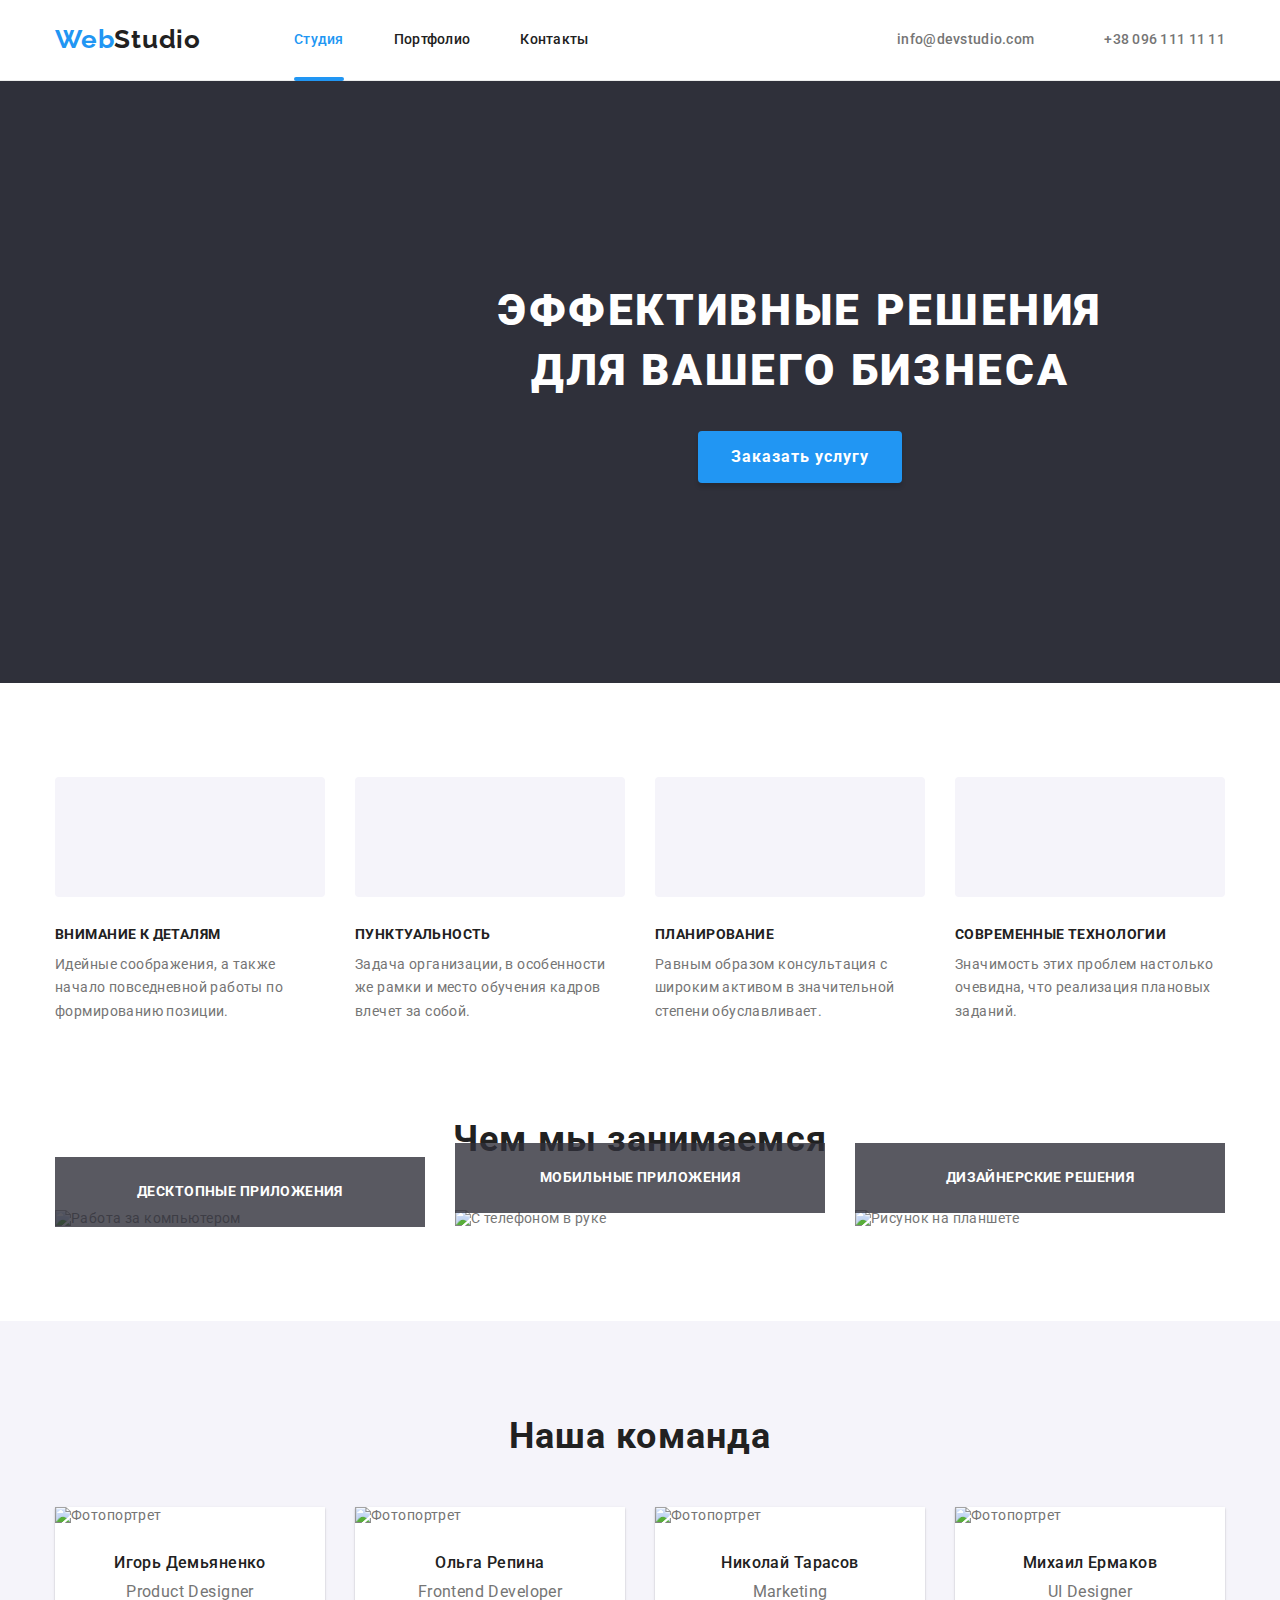
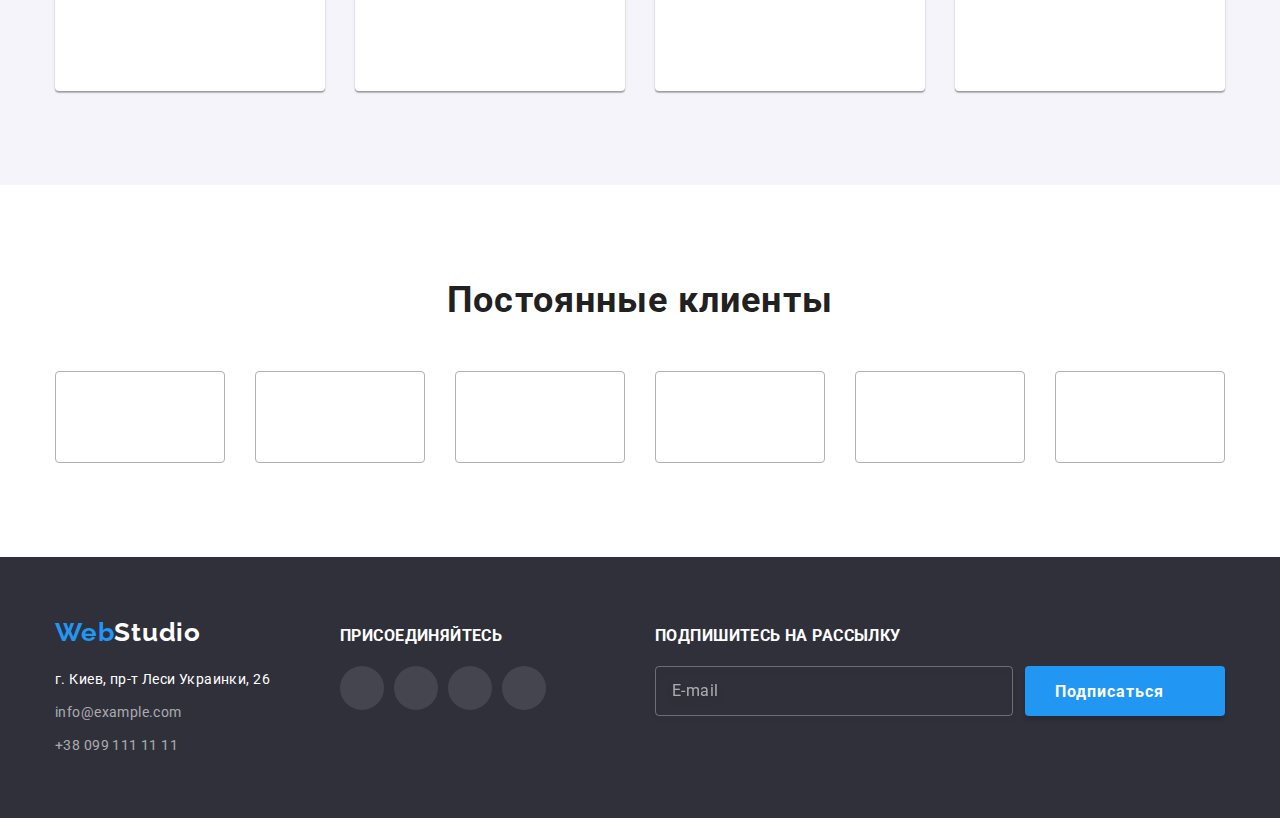
==== index.html @ ae731893 "BEM" ====
<!DOCTYPE html>
<html lang="ru">
<head>
    <meta charset="UTF-8">
    <meta http-equiv="X-UA-Compatible" content="IE=edge">
    <meta name="viewport" content="width=device-width, initial-scale=1.0">
    <title>WebStudio</title>
    <link rel="preconnect" href="https://fonts.googleapis.com">
    <link rel="preconnect" href="https://fonts.gstatic.com" crossorigin>
    <link href="https://fonts.googleapis.com/css2?family=Raleway:wght@700&family=Roboto:wght@400;500;700;900&display=swap"
        rel="stylesheet">
    <link rel="stylesheet" href="https://cdnjs.cloudflare.com/ajax/libs/modern-normalize/1.1.0/modern-normalize.min.css">
    <link rel="stylesheet" href="https://cdnjs.cloudflare.com/ajax/libs/animate.css/4.1.1/animate.min.css"/>
    <link rel="stylesheet" href="./css/main.min.css">
</head>

<!--Страница Студия-->
    <body>
        <!--Шапка страницы-->

        <header class="header-nav">
            <div class="container header-container">
                <nav class="container-nav"> 
                    <a href="" class="logo logo-item">Web<span class="studio">Studio</span></a>
                    <ul class="site-nav list">
                        <li class="header-item"><a href="./index.html" class="link header-link current">Студия</a></li>
                        <li class="header-item"><a href="./portfolio.html" class="link header-link">Портфолио</a></li>
                        <li class="header-item"><a href="" class="link header-link">Контакты</a></li>
                    </ul>
                </nav>
                <div class="contacts-container">
                    <ul class="auth-nav list">
                        <li class="header-item">
                            <a href="mailto:info@devstudio.com" class="contacts contact-mail link">
                                <svg class="mail-icon">
                                    <use href="./images/sprite.svg#icon-mail"></use>
                                </svg>info@devstudio.com</a></li>
                        <li class="header-item">
                            <a href="tel:+380961111111" class="contacts contact-tel link">
                                <svg class="tel-icon">
                                    <use href="./images/sprite.svg#icon-tel"></use>
                                </svg>+38 096 111 11 11</a></li>
                    </ul>
                </div>
            </div>
        </header>
        <main>   
            <!--Эффективные решения-->
            <section class="section hero-section">
                <div class="container">
                    <h1 class="section-title title">Эффективные решения<br>для вашего бизнеса</h1>
                    <button type="button" class="button" data-modal-open>Заказать услугу</button>
                </div>
            </section>
            <!--План решения-->
            <section class="section">
                <div class="container">
                    <h2 class="visually-hidden">План решения</h2>
                    <ul class="section-plan list">
                        <li class="section-plan_item">
                            <div class="section-plan_icon">
                                <svg class="section-plan_svg">
                                    <use href="./images/sprite.svg#icon-antenna"></use>
                                </svg>
                            </div>
                            <h3 class="section-plan_title title">Внимание к деталям</h3>
                            <p class="section-plan_text text">Идейные соображения, а также начало повседневной работы по формированию позиции.</p>
                        </li>
                        <li class="section-plan_item">
                            <div class="section-plan_icon">
                                <svg class="section-plan_svg">
                                    <use href="./images/sprite.svg#icon-clock"></use>
                                </svg>
                            </div>
                            <h3 class="section-plan_title title">Пунктуальность</h3>
                            <p class="section-plan_text text">Задача организации, в особенности же рамки и место обучения кадров влечет за собой.</p>
                        </li>
                        <li class="section-plan_item">
                            <div class="section-plan_icon">
                                <svg class="section-plan_svg">
                                    <use href="./images/sprite.svg#icon-diagram"></use>
                                </svg>
                            </div>
                            <h3 class="section-plan_title title">Планирование</h3>
                            <p class="section-plan_text text">Равным образом консультация с широким активом в значительной степени обуславливает.</p>
                        </li>
                        <li class="section-plan_item">
                            <div class="section-plan_icon">
                                <svg class="section-plan_svg">
                                    <use href="./images/sprite.svg#icon-astronaut"></use>
                                </svg>
                            </div>
                            <h3 class="section-plan_title title">Современные технологии</h3>
                            <p class="section-plan_text text">Значимость этих проблем настолько очевидна, что реализация плановых заданий.</p>
                        </li>
                    </ul>
                </div>
            </section>
            <!--Чем мы занимаемся-->
            <section class="section section-work">
                <div class="container">
                    <h2 class="section-work_title title">Чем мы занимаемся</h2>
                    <ul class="section-work-img list">
                        <li class="section-work_item-img">
                            <img src="./images/img.png" width="370" alt="Работа за компьютером">
                            <h3 class="section-work_item-img-title title">Десктопные приложения</h3>
                        </li>
                        <li class="section-work_item-img">
                            <img src="./images/img-1.png" width="370" alt="С телефоном в руке">
                            <h3 class="section-work_item-img-title">Мобильные приложения</h3>
                        </li>
                        <li class="section-work_item-img">
                            <img src="./images/img-2.png" width="370" alt="Рисунок на планшете">
                            <h3 class="section-work_item-img-title">Дизайнерские решения</h3>
                        </li>
                    </ul>
                </div>
            </section>
            <!--Наша команда-->
            <section class="section section-team">
                <div class="container">
                    <h2 class="section-team_title title">Наша команда</h2>
                    <ul class="section-team-list list">
                        <li class="section-team_item-img-team">
                            <img class="team-photo" src="./images/photo.jpg" width="270" alt="Фотопортрет">
                            <h3 class="section-team_name">Игорь Демьяненко</h3>
                            <p class="section-team_profesion text">Product Designer</p>
                            <ul class="section-team-social social-list list">
                                <li class="social-list_item">
                                    <a href="" class="social-list_link link">
                                        <svg class="social-list_icon">
                                            <use href="./images/sprite.svg#icon-instagram"></use>
                                        </svg>
                                    </a>
                                </li>
                                <li class="social-list_item">
                                    <a href="" class="social-list_link link">
                                        <svg class="social-list_icon">
                                            <use href="./images/sprite.svg#icon-twitter"></use>
                                        </svg>
                                    </a>
                                </li>
                                <li class="social-list_item">
                                    <a href="" class="social-list_link link">
                                        <svg class="social-list_icon">
                                            <use href="./images/sprite.svg#icon-facebook"></use>
                                        </svg>
                                    </a>
                                </li>
                                <li class="social-list_item">
                                    <a href="" class="social-list_link link">
                                        <svg class="social-list_icon">
                                            <use href="./images/sprite.svg#icon-linkedin"></use>
                                        </svg>
                                    </a>
                                </li>
                            </ul> 
                        </li>
                        <li class="section-team_item-img-team">
                            <img class="team-photo" src="./images/photo-1.jpg" width="270" alt="Фотопортрет">
                            <h3 class="section-team_name">Ольга Репина</h3>
                            <p class="section-team_profesion text">Frontend Developer</p>
                            <ul class="section-team-social social-list list">
                                <li class="social-list_item">
                                    <a href="" class="social-list_link link">
                                        <svg class="social-list_icon">
                                            <use href="./images/sprite.svg#icon-instagram"></use>
                                        </svg>
                                    </a>
                                </li>
                                <li class="social-list_item">
                                    <a href="" class="social-list_link link">
                                        <svg class="social-list_icon">
                                            <use href="./images/sprite.svg#icon-twitter"></use>
                                        </svg>
                                    </a>
                                </li>
                                <li class="social-list_item">
                                    <a href="" class="social-list_link link">
                                        <svg class="social-list_icon">
                                            <use href="./images/sprite.svg#icon-facebook"></use>
                                        </svg>
                                    </a>
                                </li>
                                <li class="social-list_item">
                                    <a href="" class="social-list_link link">
                                        <svg class="social-list_icon">
                                            <use href="./images/sprite.svg#icon-linkedin"></use>
                                        </svg>
                                    </a>
                                </li>
                            </ul>
                        </li>
                        <li class="section-team_item-img-team">
                            <img class="team-photo" src="./images/photo-2.jpg" width="270" alt="Фотопортрет">
                            <h3 class="section-team_name">Николай Тарасов</h3>
                            <p class="section-team_profesion text">Marketing</p>
                            <ul class="section-team-social social-list list">
                                <li class="social-list_item">
                                    <a href="" class="social-list_link link">
                                        <svg class="social-list_icon">
                                            <use href="./images/sprite.svg#icon-instagram"></use>
                                        </svg>
                                    </a>
                                </li>
                                <li class="social-list_item">
                                    <a href="" class="social-list_link link">
                                        <svg class="social-list_icon">
                                            <use href="./images/sprite.svg#icon-twitter"></use>
                                        </svg>
                                    </a>
                                </li>
                                <li class="social-list_item">
                                    <a href="" class="social-list_link link">
                                        <svg class="social-list_icon">
                                            <use href="./images/sprite.svg#icon-facebook"></use>
                                        </svg>
                                    </a>
                                </li>
                                <li class="social-list_item">
                                    <a href="" class="social-list_link link">
                                        <svg class="social-list_icon">
                                            <use href="./images/sprite.svg#icon-linkedin"></use>
                                        </svg>
                                    </a>
                                </li>
                            </ul>
                        </li>
                        <li class="section-team_item-img-team">
                            <img class="team-photo" src="./images/photo-3.jpg" width="270" alt="Фотопортрет">
                            <h3 class="section-team_name">Михаил Ермаков</h3>
                            <p class="section-team_profesion text">UI Designer</p>
                            <ul class="section-team-social social-list list">
                                <li class="social-list_item">
                                    <a href="" class="social-list_link link">
                                        <svg class="social-list_icon">
                                            <use href="./images/sprite.svg#icon-instagram"></use>
                                        </svg>
                                    </a>
                                </li>
                                <li class="social-list_item">
                                    <a href="" class="social-list_link link">
                                        <svg class="social-list_icon">
                                            <use href="./images/sprite.svg#icon-twitter"></use>
                                        </svg>
                                    </a>
                                </li>
                                <li class="social-list_item">
                                    <a href="" class="social-list_link link">
                                        <svg class="social-list_icon">
                                            <use href="./images/sprite.svg#icon-facebook"></use>
                                        </svg>
                                    </a>
                                </li>
                                <li class="social-list_item">
                                    <a href="" class="social-list_link link">
                                        <svg class="social-list_icon">
                                            <use href="./images/sprite.svg#icon-linkedin"></use>
                                        </svg>
                                    </a>
                                </li>
                            </ul>
                        </li> 
                    </ul>
                </div>
            </section>
            <!--Постоянные клиенты-->
            <section class="section">
                <div class="container">
                    <h2 class="section-clients_title title">Постоянные клиенты</h2>
                    <ul class="section-clients-list list">
                        <li class="section-clients_item">
                                <a href="" class="section-clients_link">
                                    <svg class="section-clients_logo">
                                    <use href="./images/sprite.svg#icon-logo-1"></use>
                                </svg>
                                </a>
                        </li>
                        <li class="section-clients_item">
                                <a href="" class="section-clients_link">
                                <svg class="section-clients_logo">
                                    <use href="./images/sprite.svg#icon-logo-2"></use>
                                </svg>
                                </a>
                        </li>
                        <li class="section-clients_item">
                                <a href="" class="section-clients_link">
                                    <svg class="section-clients_logo">
                                    <use href="./images/sprite.svg#icon-logo-3"></use>
                                </svg>
                                </a>
                        </li>
                        <li class="section-clients_item">
                                <a href="" class="section-clients_link">
                                    <svg class="section-clients_logo">
                                    <use href="./images/sprite.svg#icon-logo-4"></use>
                                </svg>
                                </a>
                        </li>
                        <li class="section-clients_item">
                                <a href="" class="section-clients_link">
                                    <svg class="section-clients_logo">
                                    <use href="./images/sprite.svg#icon-logo-5"></use>
                                </svg>
                                </a>
                        </li>
                        <li class="section-clients_item">
                                <a href="" class="section-clients_link">
                                    <svg class="section-clients_logo">
                                    <use href="./images/sprite.svg#icon-logo-6"></use>
                                </svg>
                                </a>
                        </li>
                    </ul>
                </div>
            </section>
        </main>
        <!--Подвал страницы-->
        <footer class="footer">
            <div class="container footer-container">
                <div class="footer-nav">
                <a href="" class="logo logo-footer">Web<span class="footer-studio">Studio</span></a>
                <address>
                    <ul class="footer-list list">
                        <li class="footer-item"><a href="http://goo.gl/maps/CdvJLRiEL6Q8Smko8" target="_blank" rel="noreferrer noopener" class="footer-address link">г. Киев, пр-т Леси Украинки, 26</a></li>
                        <li class="footer-item"><a href="mailto:" class="footer-contacts link">info@example.com</a></li>
                        <li class="footer-item"><a href="tel:" class="footer-contacts link">+38 099 111 11 11</a></li>
                    </ul>
                </address>
                </div>
                <div class="footer-social-icon">
                    <h3 class="footer-title title">присоединяйтесь</h3>
                    <ul class="footer-list-icon list">
                        <li class="social-list_item">
                            <a href="" class="social-list_link footer-link link">
                                <svg class="social-list_icon footer-icon">
                                    <use href="./images/sprite.svg#icon-instagram"></use>
                                </svg>
                            </a>
                        </li>
                        <li class="social-list_item">
                            <a href="" class="social-list_link footer-link link">
                                <svg class="social-list_icon footer-icon">
                                    <use href="./images/sprite.svg#icon-twitter"></use>
                                </svg>
                            </a>
                        </li>
                        <li class="social-list_item">
                            <a href="" class="social-list_link footer-link link">
                                <svg class="social-list_icon footer-icon">
                                    <use href="./images/sprite.svg#icon-facebook"></use>
                                </svg>
                            </a>
                        </li>
                        <li class="social-list_item">
                            <a href="" class="social-list_link footer-link link">
                                <svg class="social-list_icon footer-icon">
                                    <use href="./images/sprite.svg#icon-linkedin"></use>
                                </svg>
                            </a>
                        </li>
                    </ul>
                </div>
                <div class="footer-subscribr">
                    <h3 class="footer-title title">Подпишитесь на рассылку</h3>
                    <form action="#" class="onlain-subscribr">
                        <input type="email" name="user-email" placeholder="E-mail" class="mail-input footer-input">
                            <button type="button" class="footer-button button">Подписаться<svg class="footer-mail-icon">
                                <use href="./images/icons.svg#icon-icon-send"></use>
                            </svg></button>
                    </form>
                </div>
            </div>
        </footer>

        <!--Модальное окно-->

        <div class="backdrop is-hidden" data-modal>
            <div class="modal">
                <button type="button" class="close-button" data-modal-close>
                    <svg class="close-icon">
                        <use href="./images/sprite-2.svg#icon-close-black"></use>
                    </svg>
                </button>
                <p class="modal-title">Оставьте свои данные, мы вам перезвоним</p>
                <form action="#" class="modal-form">
                    <div class="modal-block">
                        <label for="user-name" class="label-input">Имя</label>
                        <span class="input-wrapper">
                            <input type="text" name="user-name" id="user-name" class="modal-input">
                            <svg class="input-icon" width="18" height="18">
                                <use href="./images/icons.svg#icon-vector-1"></use>
                            </svg>
                        </span>
                    </div>
                    <div class="modal-block">
                        <label for="user-tel" class="label-input">Телефон</label>
                        <span class="input-wrapper">
                            <input type="tel" name="user-tel" id="user-tel" class="modal-input">
                            <svg class="input-icon" width="18" height="18">
                                <use href="./images/icons.svg#icon-vector-2"></use>
                            </svg>
                        </span>
                    </div>
                    <div class="modal-block">
                        <label for="user-email" class="label-input">Почта</label>
                        <span class="input-wrapper">
                            <input type="email" name="user-email" id="user-email" class="modal-input">
                            <svg class="input-icon" width="18" height="18">
                                <use href="./images/icons.svg#icon-vector-3"></use>
                            </svg>
                        </span>
                    </div>
                    <div class="modal-lock">
                        <label for="user-text" class="label-input">Комментарий</label>
                        <textarea name="user-text" id="user-text" class="modal-text modal-input" placeholder="Введите текст"></textarea>
                    </div>
                    <input type="checkbox" id="modal-checkbox" class="modal-checkbox visually-hidden"/>
                    <label for="modal-checkbox" class="check-text">
                        <span>
                            <svg class="check-icon" width="11" height="8">
                                <use href="./images/icons.svg#icon-vector-4"></use>
                            </svg>
                        </span>Соглашаюсь с рассылкой и принимаю&#160;<a href="" class="check-link">Условия договора</a> </label>
                    <button type="submit" class="modal-button button">Отправить</button>
                </form>
            </div>
        </div>
        <script src="./js/modal.js"></script>
    </body>
</html>
---- css/main.min.css ----
:root{--primary-text-color: #757575;--secondary-text-color: #ffffff;--title-text-color: #212121;--accent-color: #2196f3;--accent-footer-color: rgba(255, 255, 255, 0.6);--primary-bgc-color: #e5e5e5;--secondary-bgc-color: #f5f4fa;--accent-bgc-color: #2f303a;--primary-icon-color: #afb1b8}.social-list_link,.backdrop,.close-button,.header-container,.container-nav,.site-nav{display:flex;align-items:center}.social-list,.section-main-buttons{display:flex;justify-content:center}img{display:block}body{background-color:var(--secondary-text-color);color:var(--primary-text-color);font-family:Roboto, sans-serif;font-size:14px;letter-spacing:0.03em}.section{padding-top:94px;padding-bottom:94px}.list{padding:0;margin:0;list-style:none}.link{text-decoration:none}.title{padding:0;margin:0}.text{padding:0;margin:0}.visually-hidden{position:absolute;width:1px;height:1px;margin:-1px;padding:0;overflow:hidden;border:0;clip:rect(0 0 0 0)}.container{width:1200px;padding-left:15px;padding-right:15px;margin:0 auto}.logo{font-family:Raleway, sans-serif;color:var(--accent-color);font-weight:700;font-size:26px;line-height:1.19;letter-spacing:.03em;text-decoration:none}.logo-item{margin-right:93px;padding-top:24px;padding-bottom:25px}.button{display:flex;border-radius:4px;border:1px solid transparent;padding:10px 32px;margin-left:auto;margin-right:auto;font-family:inherit;text-align:center;color:var(--secondary-text-color);background-color:var(--accent-color);font-weight:700;font-size:16px;line-height:1.87;letter-spacing:.06em;box-shadow:0px 4px 4px rgba(0,0,0,0.15);cursor:pointer;transition:background-color 250ms cubic-bezier(0.4, 0, 0.2, 1)}.button:hover,.button:focus{background-color:#188ce8}.social-list_item{width:44px;height:44px}.social-list_item+.social-list_item{margin-left:10px}.social-list_link{width:100%;height:100%;border-radius:50%;justify-content:center;transition:background-color 250ms cubic-bezier(0.4, 0, 0.2, 1)}.social-list_link:hover,.social-list_link:focus{background-color:var(--accent-color)}.social-list_icon{width:20px;height:20px;fill:var(--primary-icon-color);transition:fill 250ms cubic-bezier(0.4, 0, 0.2, 1)}.social-list_link:hover .social-list_icon,.social-list_link:focus .social-list_icon{fill:var(--secondary-text-color)}.mail-input{width:358px;height:50px;padding-left:16px;background-color:inherit;border:1px solid rgba(255,255,255,0.3);filter:drop-shadow(0px 4px 4px rgba(0,0,0,0.15));border-radius:4px;outline:none;color:var(--secondary-text-color)}.mail-input::placeholder{font-weight:400;font-size:16px;line-height:1.25;letter-spacing:.03em;color:rgba(255,255,255,0.6)}.footer-input:hover,.footer-input:focus{border-color:var(--accent-color)}.footer-mail-icon{width:24px;height:24px;margin-left:10px}.footer-button{width:200px;height:50px;margin-left:12px;padding:10px;padding-left:29px;cursor:pointer;transition:background-color 250ms cubic-bezier(0.4, 0, 0.2, 1)}.footer-button:hover,.footer-button:focus{background-color:#188ce8}.backdrop{position:fixed;width:100vw;height:100vh;background-color:rgba(0,0,0,0.2);top:0;justify-content:center;transition:opacity 250ms ease-in-out, visibility 250ms ease-in-out}.backdrop.is-hidden{opacity:0;visibility:hidden;pointer-events:none}.backdrop.is-hidden .modal{transform:scale(2);opacity:0}.modal{width:528px;min-height:581px;background-color:var(--secondary-text-color);border-radius:4px;box-shadow:0px 1px 3px rgba(0,0,0,0.12),0px 1px 1px rgba(0,0,0,0.14),0px 2px 1px rgba(0,0,0,0.2);position:relative;transform:scale(1);transition:transform 250ms cubic-bezier(0.4, 0, 0.2, 1),opacity 250ms cubic-bezier(0.4, 0, 0.2, 1);padding:40px}.close-button{position:absolute;left:490px;top:8px;background-color:transparent;border:1px solid rgba(0,0,0,0.1);border-radius:50%;width:30px;height:30px;justify-content:center;cursor:pointer;transition:fill 250ms cubic-bezier(0.4, 0, 0.2, 1)}.close-button:hover,.close-button:focus{fill:var(--accent-color)}.close-icon{width:18px;height:18px}.modal-title{margin:0;margin-bottom:12px;color:var(--title-text-color);font-weight:700;font-size:20px;line-height:1.15;letter-spacing:.03em;text-align:center}.modal-block{margin-bottom:10px}.label-input{display:block;margin-bottom:4px;font-weight:400;font-size:12px;line-height:1.17;letter-spacing:.01em;color:var(--primary-text-color)}.input-wrapper{display:block;position:relative}.modal-input{width:100%;height:40px;padding-left:42px;border:1px solid rgba(33,33,33,0.2);border-radius:4px;background-color:transparent;outline:none;transition:border-color 250ms cubic-bezier(0.4, 0, 0.2, 1),fill 250ms cubic-bezier(0.4, 0, 0.2, 1)}.modal-input:hover,.modal-input:focus{border-color:var(--accent-color)}.modal-input:hover+.input-icon,.modal-input:focus+.input-icon{fill:var(--accent-color)}.input-icon{position:absolute;left:15px;top:50%;transform:translateY(-50%);transition:fill 250ms cubic-bezier(0.4, 0, 0.2, 1)}.modal-text{width:100%;height:120px;padding:12px 16px;border:1px solid rgba(33,33,33,0.2);border-radius:4px;background-color:transparent;resize:none;outline:none;color:var(--primary-text-color)}.modal-text::placeholder{color:rgba(117,117,117,0.5)}.modal-lock{margin-bottom:20px}.check-text{font-weight:400;font-size:14px;line-height:1.71;letter-spacing:.03em;display:flex;margin-bottom:30px;position:relative;align-items:center;justify-content:center}.check-text span{width:16px;height:15px;border:2px solid #212121;border-radius:2px;margin-right:8px;display:flex;align-items:center;justify-content:center;cursor:pointer;transition:background-color 250ms cubic-bezier(0.4, 0, 0.2, 1),border 250ms cubic-bezier(0.4, 0, 0.2, 1)}.modal-checkbox:hover+.check-text span,.modal-checkbox:focus+.check-text span{border:2px solid var(--accent-color)}.modal-checkbox:checked+.check-text span{background-color:var(--accent-color);border:none}.check-link{color:var(--accent-color)}.modal-button{width:200px;height:50px;padding:10px 56px;background-color:var(--accent-color);cursor:pointer;transition:background-color 250ms cubic-bezier(0.4, 0, 0.2, 1)}.modal-button:hover,.modal-button:focus{background-color:#188ce8}.header-nav{border-bottom:1px solid #ececec}.site-nav .current{color:var(--accent-color)}.studio{color:var(--title-text-color)}.site-nav .link,.auth-nav .contacts{transition:color 250ms cubic-bezier(0.4, 0, 0.2, 1)}.site-nav .link:hover,.site-nav .link:focus,.auth-nav .contacts:hover,.auth-nav .contacts:focus{color:var(--accent-color)}.header-item{display:flex;align-items:center}.header-item:not(:last-child){margin-right:50px}.header-link{display:block;padding:32px 0;margin:0;color:var(--title-text-color);font-weight:500;font-size:14px;line-height:1.14;letter-spacing:.02em;position:relative}.current::after{content:'';position:absolute;width:100%;height:4px;border-radius:2px;background-color:var(--accent-color);display:block;bottom:-1px}.contacts-container{margin-left:auto}.auth-nav{display:flex;align-items:center}.contacts{display:flex;padding:32px 0;margin:0;color:var(--primary-text-color);font-weight:500;font-size:14px;line-height:1.14;letter-spacing:.02em;align-items:center}.mail-icon{width:16px;height:12px;margin-right:10px;fill:currentColor}.tel-icon{width:10px;height:16px;margin-right:10px;fill:currentColor}.hero-section{width:1600px;margin:0 auto;padding-top:200px;padding-bottom:200px;background-color:var(--accent-bgc-color);background-image:linear-gradient(to right, rgba(47,48,58,0.4), rgba(47,48,58,0.4)),url(../images/hero-img.jpg);background-repeat:no-repeat;background-position:center;background-size:cover}.section-title{color:var(--secondary-text-color);margin-bottom:30px;font-weight:900;font-size:44px;line-height:1.36;letter-spacing:.06em;text-align:center;text-transform:uppercase}.section-plan{display:flex;flex-wrap:wrap;margin-left:-30px;margin-top:-30px}.section-plan_icon{display:flex;height:120px;margin-bottom:30px;background:var(--secondary-bgc-color);border-radius:4px;align-items:center;justify-content:center}.section-plan_svg{width:70px;height:70px}.section-plan_title{margin-bottom:10px;color:var(--title-text-color);font-weight:700;font-size:14px;line-height:1.14;letter-spacing:.03em;text-transform:uppercase}.section-plan_item{margin-left:30px;margin-top:30px;flex-basis:calc(100% / 4 - 30px)}.section-plan_text{font-weight:400;font-size:14px;line-height:1.71;letter-spacing:.03em}.section-work{padding-top:0}.section-work_title,.section-team_title,.section-clients_title{margin-bottom:50px;color:var(--title-text-color);font-weight:700;font-size:36px;line-height:1.17;letter-spacing:.03em;text-align:center}.section-work-img{display:flex;flex-wrap:wrap;margin-left:-30px;margin-top:-30px}.section-work_item-img{margin-left:30px;margin-top:30px;flex-basis:calc(100% / 3 - 30px);position:relative}.section-work_item-img-title{bottom:0;width:100%;padding:27px;color:var(--secondary-text-color);background-color:rgba(47,48,58,0.8);text-align:center;position:absolute;font-weight:700;font-size:14px;line-height:1.14;letter-spacing:.03em;text-transform:uppercase}.section-team{background-color:var(--secondary-bgc-color)}.section-team-list{display:flex;flex-wrap:wrap;margin-left:-30px;margin-top:-30px}.section-team_item-img-team{padding-bottom:30px;margin-left:30px;margin-top:30px;flex-basis:calc(100% / 4 - 30px);border-radius:0px 0px 4px 4px;background-color:var(--secondary-text-color);box-shadow:0px 1px 3px rgba(0,0,0,0.12),0px 1px 1px rgba(0,0,0,0.14),0px 2px 1px rgba(0,0,0,0.2)}.team-photo{margin-bottom:30px}.section-team_name,.section-team_profesion{margin:0;font-size:16px;line-height:1.19;text-align:center}.section-team_name{margin-bottom:10px;color:var(--title-text-color);font-weight:500}.section-team_profesion{margin-bottom:16px;font-weight:400}.section-clients-list{display:flex;flex-wrap:wrap;margin-left:-30px;margin-top:-30px}.section-clients_link{display:flex;height:92px;border:1px solid #afb1b8;border-radius:4px;align-items:center;justify-content:center;transition:border 250ms cubic-bezier(0.4, 0, 0.2, 1)}.section-clients_link:hover,.section-clients_link:focus{border:1px solid var(--accent-color)}.section-clients_item{margin-top:30px;margin-left:30px;flex-basis:calc(100% / 6 - 30px)}.section-clients_logo{width:106px;height:60px;fill:var(--primary-icon-color);align-items:center;justify-content:center;transition:fill 250ms cubic-bezier(0.4, 0, 0.2, 1)}.section-clients_link:hover .section-clients_logo,.section-clients_link:focus .section-clients_logo{fill:var(--accent-color)}.footer{padding-top:60px;padding-bottom:60px;background-color:var(--accent-bgc-color)}.footer-container{display:flex;align-items:baseline}.footer-social-icon{margin-left:70px}.logo-footer{display:block;margin-bottom:20px}.footer-studio{color:var(--secondary-text-color)}.footer-item{display:block;font-style:normal}.footer-item:not(:last-child){margin-bottom:9px}.footer-list{display:inline-block}.footer-address{color:var(--secondary-text-color)}.footer-address:hover,.footer-address:focus{color:var(--accent-color)}.footer-address,.footer-contacts{font-weight:400;font-size:14px;line-height:1.71;letter-spacing:.03em;transition:color 250ms cubic-bezier(0.4, 0, 0.2, 1)}.footer-contacts{color:var(--accent-footer-color)}.footer-contacts:hover,.footer-contacts:focus{color:var(--accent-color)}.footer-title{margin-bottom:20px;color:var(--secondary-text-color);text-transform:uppercase}.footer-list-icon{display:flex}.footer-icon{fill:var(--secondary-text-color)}.footer-link{background-color:rgba(255,255,255,0.1)}.footer-link:hover,.footer-link:focus{background-color:var(--accent-color)}.footer-subscribr{margin-left:auto}.onlain-subscribr{display:flex}.section-main{background-color:var(--secondary-text-color)}.buttons{padding:6px 22px;margin-right:8px;border-radius:4px;border:1px solid transparent;font-family:inherit;color:var(--title-text-color);font-weight:500;font-size:16px;line-height:1.62;letter-spacing:.03em;transition:color 250ms cubic-bezier(0.4, 0, 0.2, 1),background-color 250ms cubic-bezier(0.4, 0, 0.2, 1),box-shadow 250ms cubic-bezier(0.4, 0, 0.2, 1)}.buttons:hover,.buttons:focus{color:var(--secondary-text-color);background-color:var(--accent-color);box-shadow:0px 3px 1px rgba(0,0,0,0.1),0px 1px 2px rgba(0,0,0,0.08),0px 2px 2px rgba(0,0,0,0.12)}.section-main-buttons{margin-bottom:50px}.section-main-buttons .current{transition:color 250ms cubic-bezier(0.4, 0, 0.2, 1),background-color 250ms cubic-bezier(0.4, 0, 0.2, 1),box-shadow 250ms cubic-bezier(0.4, 0, 0.2, 1)}.section-main-buttons .current{color:var(--secondary-text-color);background-color:var(--accent-color);box-shadow:0px 3px 1px rgba(0,0,0,0.1),0px 1px 2px rgba(0,0,0,0.08),0px 2px 2px rgba(0,0,0,0.12)}.section-pictures{display:flex;flex-wrap:wrap;margin-left:-30px;margin-top:-30px}.item-pictures .link{display:block;transition:box-shadow 250ms cubic-bezier(0.4, 0, 0.2, 1)}.item-pictures{margin-left:30px;margin-top:30px;flex-basis:calc(100% / 9 - 30px)}.item-pictures .link:hover,.item-pictures .link:focus{box-shadow:0px 1px 1px rgba(0,0,0,0.12),0px 4px 4px rgba(0,0,0,0.06),1px 4px 6px rgba(0,0,0,0.16)}.section-portfolio-wrapper{position:relative;overflow:hidden}.section-portfolio-text{color:var(--secondary-text-color);background-color:rgba(33,150,243,0.9);font-weight:400;font-size:18px;line-height:1.56;letter-spacing:.03em;position:absolute;top:0;opacity:0;height:100%;padding:63px 24px;transform:translateY(100%);transition:transform 250ms cubic-bezier(0.4, 0, 0.2, 1),opacity 250ms cubic-bezier(0.4, 0, 0.2, 1)}.item-pictures .link:hover .section-portfolio-text,.item-pictures .link:focus .section-portfolio-text{transform:translateY(0);opacity:1}.portfolio-pictures{border-bottom:1px solid #eeeeee;border-left:1px solid #eeeeee;border-right:1px solid #eeeeee;padding:20px 24px}.section-pictures-title{margin-bottom:4px;color:var(--title-text-color);font-weight:700;font-size:18px;line-height:2;letter-spacing:.06em}.section-pictures-text{color:var(--primary-text-color);font-weight:400;font-size:16px;line-height:1.87;letter-spacing:.03em}
/*# sourceMappingURL=main.min.css.map */
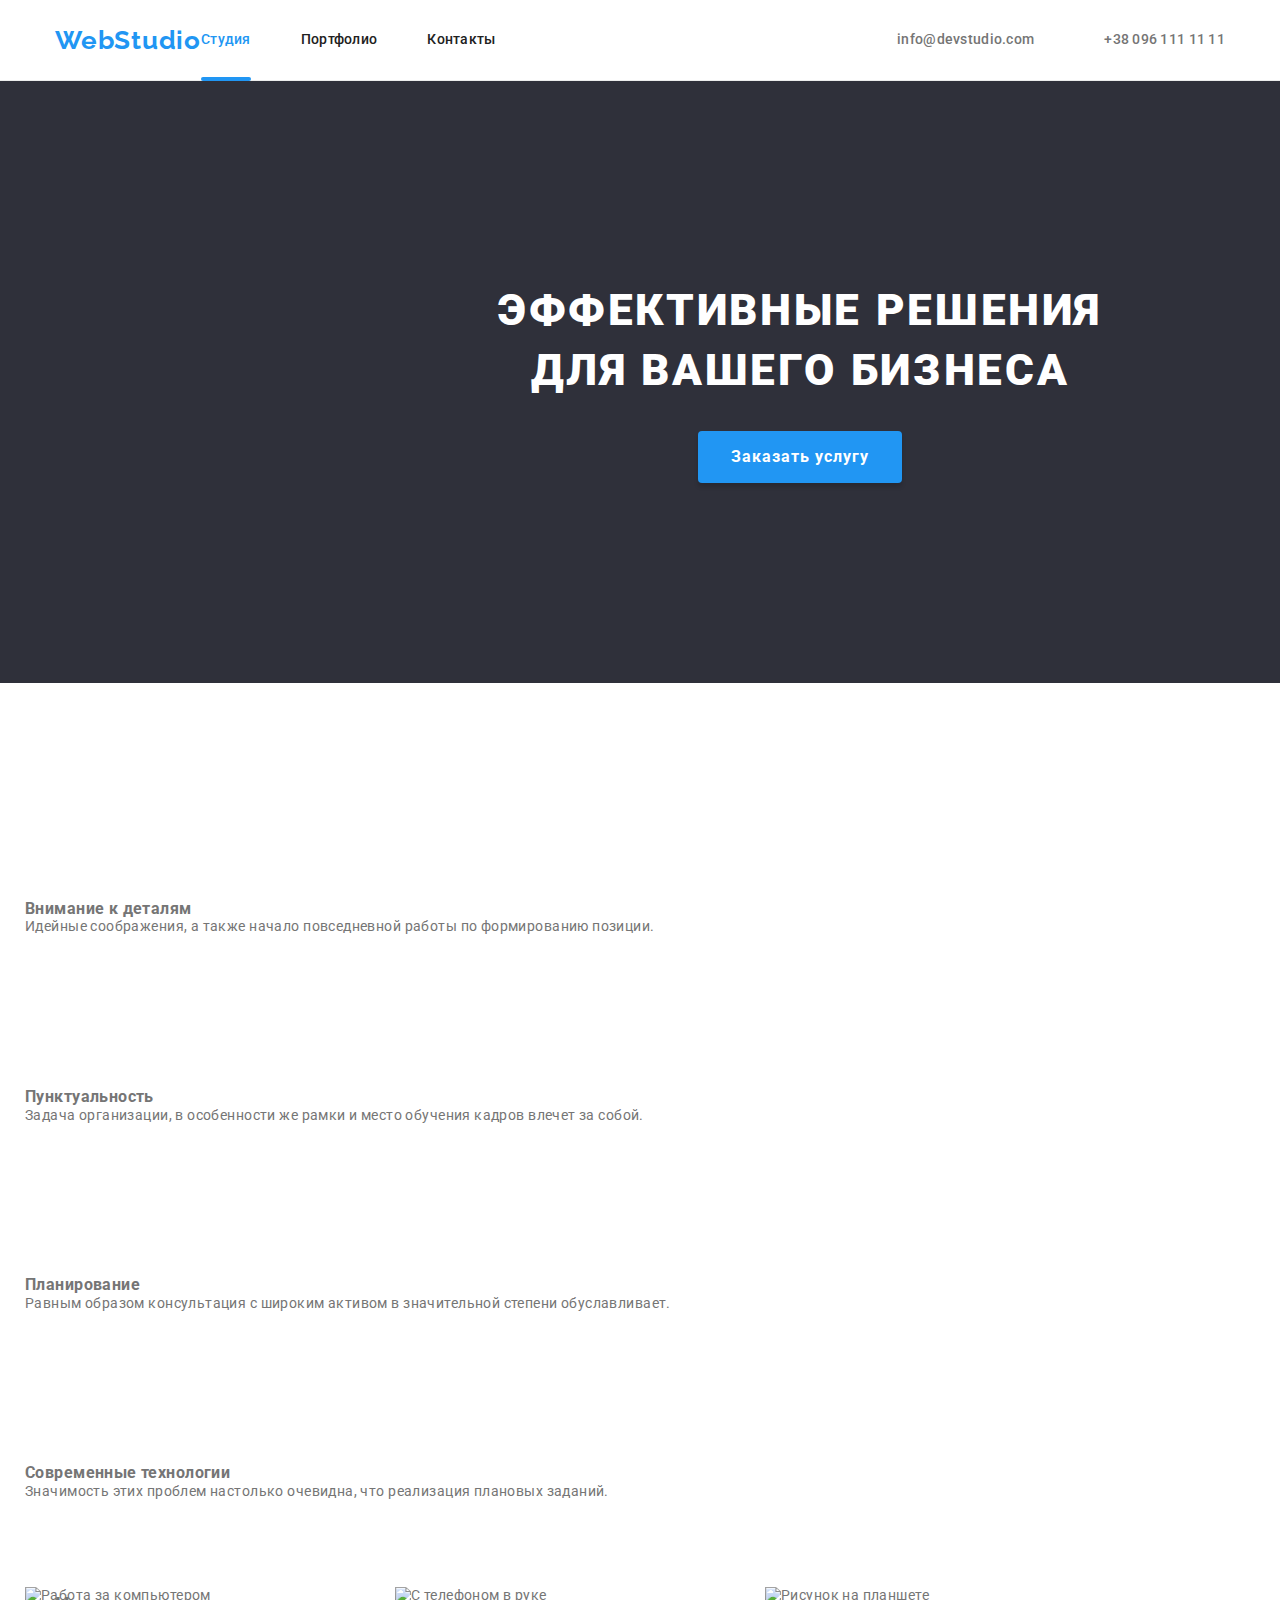
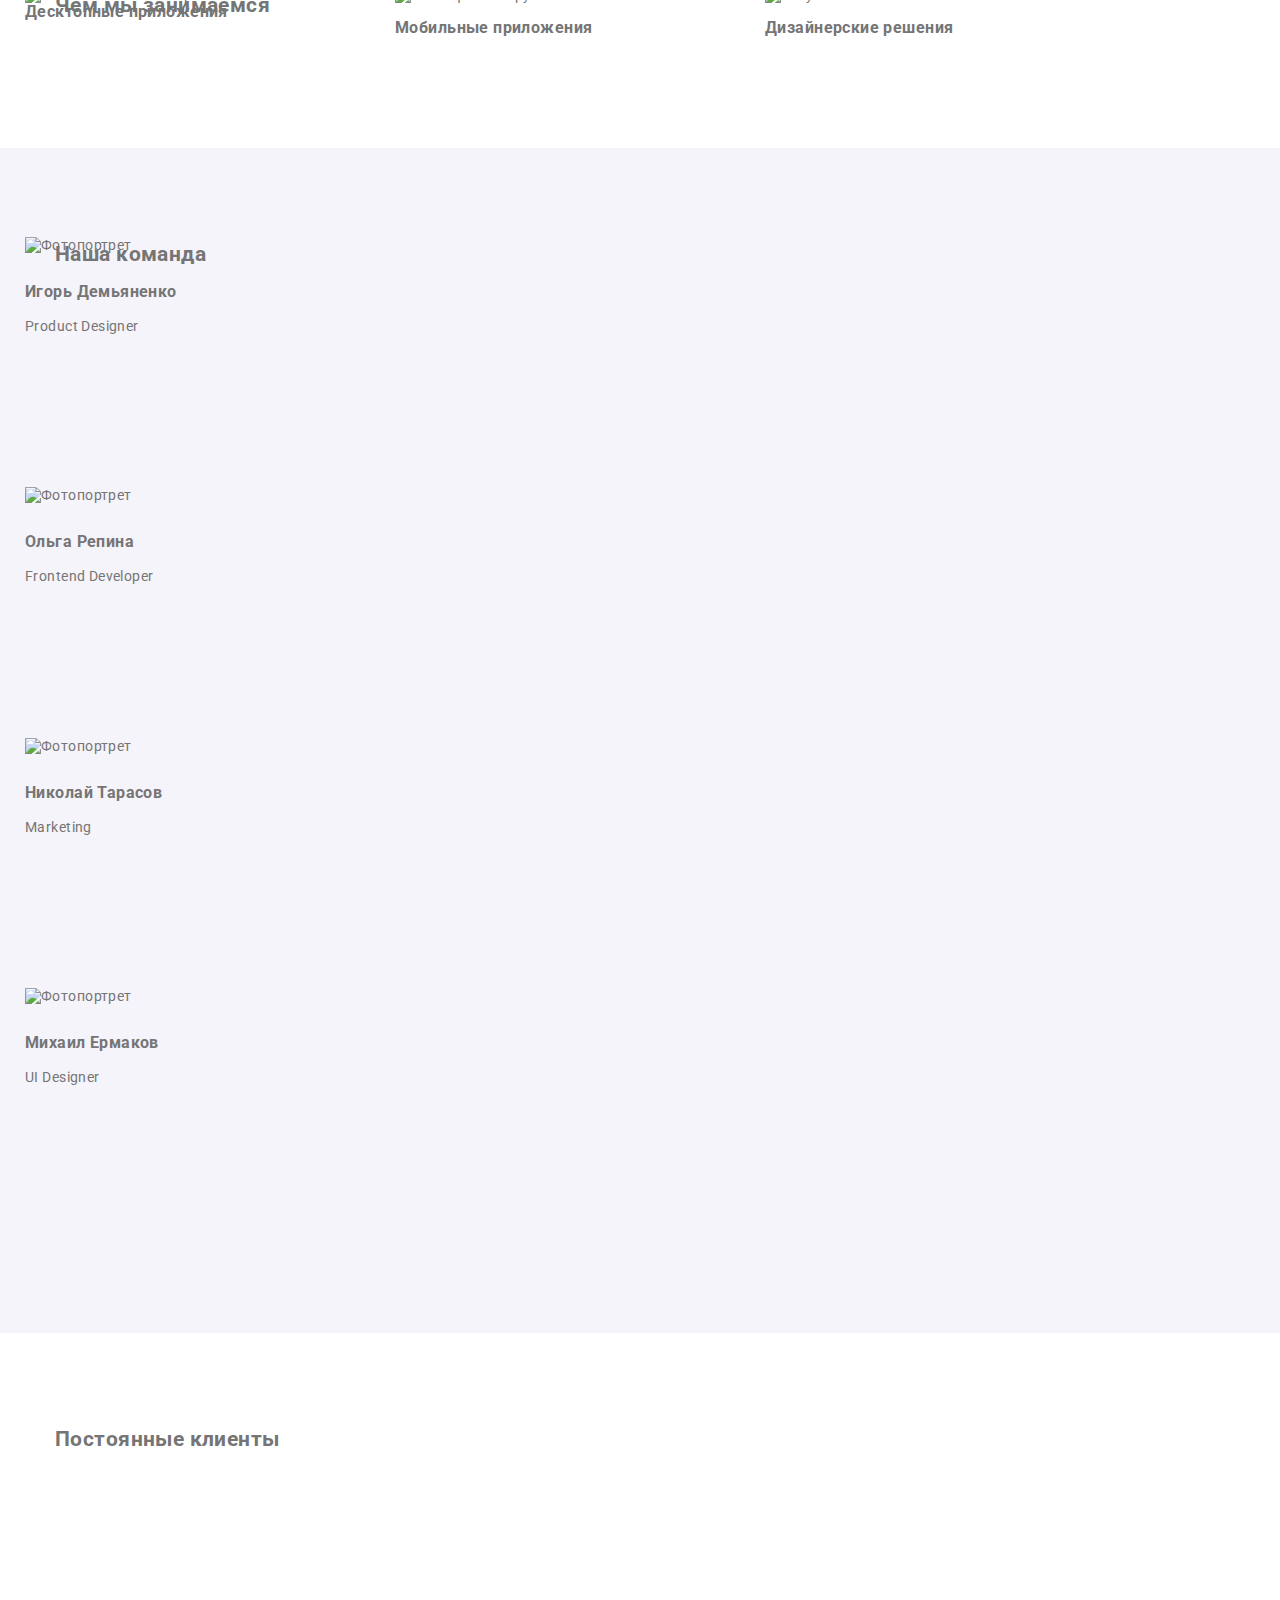
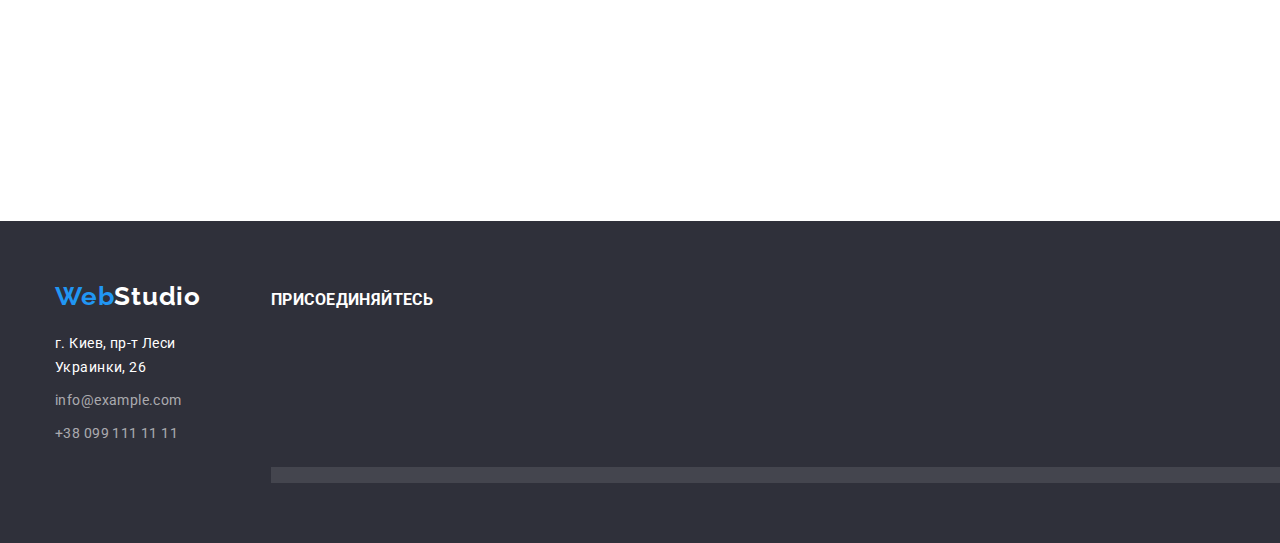
==== commit 4937334e: "правки футер" ====
--- a/index.html
+++ b/index.html
@@ -21,7 +21,7 @@
         <header class="header-nav">
             <div class="container header-container">
                 <nav class="container-nav"> 
-                    <a href="" class="logo logo-item">Web<span class="studio">Studio</span></a>
+                    <a href="" class="logo logo-header">Web<span class="header-studio">Studio</span></a>
                     <ul class="site-nav list">
                         <li class="header-item"><a href="./index.html" class="link header-link current">Студия</a></li>
                         <li class="header-item"><a href="./portfolio.html" class="link header-link">Портфолио</a></li>
@@ -57,41 +57,41 @@
                 <div class="container">
                     <h2 class="visually-hidden">План решения</h2>
                     <ul class="section-plan list">
-                        <li class="section-plan_item">
-                            <div class="section-plan_icon">
-                                <svg class="section-plan_svg">
+                        <li class="section-plan__item">
+                            <div class="section-plan__icon">
+                                <svg class="section-plan__svg">
                                     <use href="./images/sprite.svg#icon-antenna"></use>
                                 </svg>
                             </div>
-                            <h3 class="section-plan_title title">Внимание к деталям</h3>
-                            <p class="section-plan_text text">Идейные соображения, а также начало повседневной работы по формированию позиции.</p>
-                        </li>
-                        <li class="section-plan_item">
-                            <div class="section-plan_icon">
-                                <svg class="section-plan_svg">
+                            <h3 class="section-plan__title title">Внимание к деталям</h3>
+                            <p class="section-plan__text text">Идейные соображения, а также начало повседневной работы по формированию позиции.</p>
+                        </li>
+                        <li class="section-plan__item">
+                            <div class="section-plan__icon">
+                                <svg class="section-plan__svg">
                                     <use href="./images/sprite.svg#icon-clock"></use>
                                 </svg>
                             </div>
-                            <h3 class="section-plan_title title">Пунктуальность</h3>
-                            <p class="section-plan_text text">Задача организации, в особенности же рамки и место обучения кадров влечет за собой.</p>
-                        </li>
-                        <li class="section-plan_item">
-                            <div class="section-plan_icon">
-                                <svg class="section-plan_svg">
+                            <h3 class="section-plan__title title">Пунктуальность</h3>
+                            <p class="section-plan__text text">Задача организации, в особенности же рамки и место обучения кадров влечет за собой.</p>
+                        </li>
+                        <li class="section-plan__item">
+                            <div class="section-plan__icon">
+                                <svg class="section-plan__svg">
                                     <use href="./images/sprite.svg#icon-diagram"></use>
                                 </svg>
                             </div>
-                            <h3 class="section-plan_title title">Планирование</h3>
-                            <p class="section-plan_text text">Равным образом консультация с широким активом в значительной степени обуславливает.</p>
-                        </li>
-                        <li class="section-plan_item">
-                            <div class="section-plan_icon">
-                                <svg class="section-plan_svg">
+                            <h3 class="section-plan__title title">Планирование</h3>
+                            <p class="section-plan__text text">Равным образом консультация с широким активом в значительной степени обуславливает.</p>
+                        </li>
+                        <li class="section-plan__item">
+                            <div class="section-plan__icon">
+                                <svg class="section-plan__svg">
                                     <use href="./images/sprite.svg#icon-astronaut"></use>
                                 </svg>
                             </div>
-                            <h3 class="section-plan_title title">Современные технологии</h3>
-                            <p class="section-plan_text text">Значимость этих проблем настолько очевидна, что реализация плановых заданий.</p>
+                            <h3 class="section-plan__title title">Современные технологии</h3>
+                            <p class="section-plan__text text">Значимость этих проблем настолько очевидна, что реализация плановых заданий.</p>
                         </li>
                     </ul>
                 </div>
@@ -99,19 +99,19 @@
             <!--Чем мы занимаемся-->
             <section class="section section-work">
                 <div class="container">
-                    <h2 class="section-work_title title">Чем мы занимаемся</h2>
+                    <h2 class="section-work__title title">Чем мы занимаемся</h2>
                     <ul class="section-work-img list">
-                        <li class="section-work_item-img">
+                        <li class="section-work__item-img">
                             <img src="./images/img.png" width="370" alt="Работа за компьютером">
-                            <h3 class="section-work_item-img-title title">Десктопные приложения</h3>
-                        </li>
-                        <li class="section-work_item-img">
+                            <h3 class="section-work__item-img-title title">Десктопные приложения</h3>
+                        </li>
+                        <li class="section-work__item-img">
                             <img src="./images/img-1.png" width="370" alt="С телефоном в руке">
-                            <h3 class="section-work_item-img-title">Мобильные приложения</h3>
-                        </li>
-                        <li class="section-work_item-img">
+                            <h3 class="section-work__item-img-title">Мобильные приложения</h3>
+                        </li>
+                        <li class="section-work__item-img">
                             <img src="./images/img-2.png" width="370" alt="Рисунок на планшете">
-                            <h3 class="section-work_item-img-title">Дизайнерские решения</h3>
+                            <h3 class="section-work__item-img-title">Дизайнерские решения</h3>
                         </li>
                     </ul>
                 </div>
@@ -119,142 +119,142 @@
             <!--Наша команда-->
             <section class="section section-team">
                 <div class="container">
-                    <h2 class="section-team_title title">Наша команда</h2>
+                    <h2 class="section-team__title title">Наша команда</h2>
                     <ul class="section-team-list list">
-                        <li class="section-team_item-img-team">
+                        <li class="section-team__item-img-team">
                             <img class="team-photo" src="./images/photo.jpg" width="270" alt="Фотопортрет">
-                            <h3 class="section-team_name">Игорь Демьяненко</h3>
-                            <p class="section-team_profesion text">Product Designer</p>
+                            <h3 class="section-team__name">Игорь Демьяненко</h3>
+                            <p class="section-team__profesion text">Product Designer</p>
                             <ul class="section-team-social social-list list">
-                                <li class="social-list_item">
-                                    <a href="" class="social-list_link link">
-                                        <svg class="social-list_icon">
+                                <li class="social-list__item">
+                                    <a href="" class="social-list__link link">
+                                        <svg class="social-list__icon">
                                             <use href="./images/sprite.svg#icon-instagram"></use>
                                         </svg>
                                     </a>
                                 </li>
-                                <li class="social-list_item">
-                                    <a href="" class="social-list_link link">
-                                        <svg class="social-list_icon">
+                                <li class="social-list__item">
+                                    <a href="" class="social-list__link link">
+                                        <svg class="social-list__icon">
                                             <use href="./images/sprite.svg#icon-twitter"></use>
                                         </svg>
                                     </a>
                                 </li>
-                                <li class="social-list_item">
-                                    <a href="" class="social-list_link link">
-                                        <svg class="social-list_icon">
+                                <li class="social-list__item">
+                                    <a href="" class="social-list__link link">
+                                        <svg class="social-list__icon">
                                             <use href="./images/sprite.svg#icon-facebook"></use>
                                         </svg>
                                     </a>
                                 </li>
-                                <li class="social-list_item">
-                                    <a href="" class="social-list_link link">
-                                        <svg class="social-list_icon">
+                                <li class="social-list__item">
+                                    <a href="" class="social-list__link link">
+                                        <svg class="social-list__icon">
                                             <use href="./images/sprite.svg#icon-linkedin"></use>
                                         </svg>
                                     </a>
                                 </li>
                             </ul> 
                         </li>
-                        <li class="section-team_item-img-team">
+                        <li class="section-team__item-img-team">
                             <img class="team-photo" src="./images/photo-1.jpg" width="270" alt="Фотопортрет">
-                            <h3 class="section-team_name">Ольга Репина</h3>
-                            <p class="section-team_profesion text">Frontend Developer</p>
+                            <h3 class="section-team__name">Ольга Репина</h3>
+                            <p class="section-team__profesion text">Frontend Developer</p>
                             <ul class="section-team-social social-list list">
-                                <li class="social-list_item">
-                                    <a href="" class="social-list_link link">
-                                        <svg class="social-list_icon">
+                                <li class="social-list__item">
+                                    <a href="" class="social-list__link link">
+                                        <svg class="social-list__icon">
                                             <use href="./images/sprite.svg#icon-instagram"></use>
                                         </svg>
                                     </a>
                                 </li>
-                                <li class="social-list_item">
-                                    <a href="" class="social-list_link link">
-                                        <svg class="social-list_icon">
+                                <li class="social-list__item">
+                                    <a href="" class="social-list__link link">
+                                        <svg class="social-list__icon">
                                             <use href="./images/sprite.svg#icon-twitter"></use>
                                         </svg>
                                     </a>
                                 </li>
-                                <li class="social-list_item">
-                                    <a href="" class="social-list_link link">
-                                        <svg class="social-list_icon">
+                                <li class="social-list__item">
+                                    <a href="" class="social-list__link link">
+                                        <svg class="social-list__icon">
                                             <use href="./images/sprite.svg#icon-facebook"></use>
                                         </svg>
                                     </a>
                                 </li>
-                                <li class="social-list_item">
-                                    <a href="" class="social-list_link link">
-                                        <svg class="social-list_icon">
+                                <li class="social-list__item">
+                                    <a href="" class="social-list__link link">
+                                        <svg class="social-list__icon">
                                             <use href="./images/sprite.svg#icon-linkedin"></use>
                                         </svg>
                                     </a>
                                 </li>
                             </ul>
                         </li>
-                        <li class="section-team_item-img-team">
+                        <li class="section-team__item-img-team">
                             <img class="team-photo" src="./images/photo-2.jpg" width="270" alt="Фотопортрет">
-                            <h3 class="section-team_name">Николай Тарасов</h3>
-                            <p class="section-team_profesion text">Marketing</p>
+                            <h3 class="section-team__name">Николай Тарасов</h3>
+                            <p class="section-team__profesion text">Marketing</p>
                             <ul class="section-team-social social-list list">
-                                <li class="social-list_item">
-                                    <a href="" class="social-list_link link">
-                                        <svg class="social-list_icon">
+                                <li class="social-list__item">
+                                    <a href="" class="social-list__link link">
+                                        <svg class="social-list__icon">
                                             <use href="./images/sprite.svg#icon-instagram"></use>
                                         </svg>
                                     </a>
                                 </li>
-                                <li class="social-list_item">
-                                    <a href="" class="social-list_link link">
-                                        <svg class="social-list_icon">
+                                <li class="social-list__item">
+                                    <a href="" class="social-list__link link">
+                                        <svg class="social-list__icon">
                                             <use href="./images/sprite.svg#icon-twitter"></use>
                                         </svg>
                                     </a>
                                 </li>
-                                <li class="social-list_item">
-                                    <a href="" class="social-list_link link">
-                                        <svg class="social-list_icon">
+                                <li class="social-list__item">
+                                    <a href="" class="social-list__link link">
+                                        <svg class="social-list__icon">
                                             <use href="./images/sprite.svg#icon-facebook"></use>
                                         </svg>
                                     </a>
                                 </li>
-                                <li class="social-list_item">
-                                    <a href="" class="social-list_link link">
-                                        <svg class="social-list_icon">
+                                <li class="social-list__item">
+                                    <a href="" class="social-list__link link">
+                                        <svg class="social-list__icon">
                                             <use href="./images/sprite.svg#icon-linkedin"></use>
                                         </svg>
                                     </a>
                                 </li>
                             </ul>
                         </li>
-                        <li class="section-team_item-img-team">
+                        <li class="section-team__item-img-team">
                             <img class="team-photo" src="./images/photo-3.jpg" width="270" alt="Фотопортрет">
-                            <h3 class="section-team_name">Михаил Ермаков</h3>
-                            <p class="section-team_profesion text">UI Designer</p>
+                            <h3 class="section-team__name">Михаил Ермаков</h3>
+                            <p class="section-team__profesion text">UI Designer</p>
                             <ul class="section-team-social social-list list">
-                                <li class="social-list_item">
-                                    <a href="" class="social-list_link link">
-                                        <svg class="social-list_icon">
+                                <li class="social-list__item">
+                                    <a href="" class="social-list__link link">
+                                        <svg class="social-list__icon">
                                             <use href="./images/sprite.svg#icon-instagram"></use>
                                         </svg>
                                     </a>
                                 </li>
-                                <li class="social-list_item">
-                                    <a href="" class="social-list_link link">
-                                        <svg class="social-list_icon">
+                                <li class="social-list__item">
+                                    <a href="" class="social-list__link link">
+                                        <svg class="social-list__icon">
                                             <use href="./images/sprite.svg#icon-twitter"></use>
                                         </svg>
                                     </a>
                                 </li>
-                                <li class="social-list_item">
-                                    <a href="" class="social-list_link link">
-                                        <svg class="social-list_icon">
+                                <li class="social-list__item">
+                                    <a href="" class="social-list__link link">
+                                        <svg class="social-list__icon">
                                             <use href="./images/sprite.svg#icon-facebook"></use>
                                         </svg>
                                     </a>
                                 </li>
-                                <li class="social-list_item">
-                                    <a href="" class="social-list_link link">
-                                        <svg class="social-list_icon">
+                                <li class="social-list__item">
+                                    <a href="" class="social-list__link link">
+                                        <svg class="social-list__icon">
                                             <use href="./images/sprite.svg#icon-linkedin"></use>
                                         </svg>
                                     </a>
@@ -267,46 +267,46 @@
             <!--Постоянные клиенты-->
             <section class="section">
                 <div class="container">
-                    <h2 class="section-clients_title title">Постоянные клиенты</h2>
+                    <h2 class="section-clients__title title">Постоянные клиенты</h2>
                     <ul class="section-clients-list list">
-                        <li class="section-clients_item">
-                                <a href="" class="section-clients_link">
-                                    <svg class="section-clients_logo">
+                        <li class="section-clients__item">
+                                <a href="" class="section-clients__link">
+                                    <svg class="section-clients__logo">
                                     <use href="./images/sprite.svg#icon-logo-1"></use>
                                 </svg>
                                 </a>
                         </li>
-                        <li class="section-clients_item">
-                                <a href="" class="section-clients_link">
-                                <svg class="section-clients_logo">
+                        <li class="section-clients__item">
+                                <a href="" class="section-clients__link">
+                                <svg class="section-clients__logo">
                                     <use href="./images/sprite.svg#icon-logo-2"></use>
                                 </svg>
                                 </a>
                         </li>
-                        <li class="section-clients_item">
-                                <a href="" class="section-clients_link">
-                                    <svg class="section-clients_logo">
+                        <li class="section-clients__item">
+                                <a href="" class="section-clients__link">
+                                    <svg class="section-clients__logo">
                                     <use href="./images/sprite.svg#icon-logo-3"></use>
                                 </svg>
                                 </a>
                         </li>
-                        <li class="section-clients_item">
-                                <a href="" class="section-clients_link">
-                                    <svg class="section-clients_logo">
+                        <li class="section-clients__item">
+                                <a href="" class="section-clients__link">
+                                    <svg class="section-clients__logo">
                                     <use href="./images/sprite.svg#icon-logo-4"></use>
                                 </svg>
                                 </a>
                         </li>
-                        <li class="section-clients_item">
-                                <a href="" class="section-clients_link">
-                                    <svg class="section-clients_logo">
+                        <li class="section-clients__item">
+                                <a href="" class="section-clients__link">
+                                    <svg class="section-clients__logo">
                                     <use href="./images/sprite.svg#icon-logo-5"></use>
                                 </svg>
                                 </a>
                         </li>
-                        <li class="section-clients_item">
-                                <a href="" class="section-clients_link">
-                                    <svg class="section-clients_logo">
+                        <li class="section-clients__item">
+                                <a href="" class="section-clients__link">
+                                    <svg class="section-clients__logo">
                                     <use href="./images/sprite.svg#icon-logo-6"></use>
                                 </svg>
                                 </a>
@@ -331,30 +331,30 @@
                 <div class="footer-social-icon">
                     <h3 class="footer-title title">присоединяйтесь</h3>
                     <ul class="footer-list-icon list">
-                        <li class="social-list_item">
-                            <a href="" class="social-list_link footer-link link">
-                                <svg class="social-list_icon footer-icon">
+                        <li class="social-list__item">
+                            <a href="" class="social-list__link footer-link link">
+                                <svg class="social-list__icon footer-icon">
                                     <use href="./images/sprite.svg#icon-instagram"></use>
                                 </svg>
                             </a>
                         </li>
-                        <li class="social-list_item">
-                            <a href="" class="social-list_link footer-link link">
-                                <svg class="social-list_icon footer-icon">
+                        <li class="social-list__item">
+                            <a href="" class="social-list__link footer-link link">
+                                <svg class="social-list__icon footer-icon">
                                     <use href="./images/sprite.svg#icon-twitter"></use>
                                 </svg>
                             </a>
                         </li>
-                        <li class="social-list_item">
-                            <a href="" class="social-list_link footer-link link">
-                                <svg class="social-list_icon footer-icon">
+                        <li class="social-list__item">
+                            <a href="" class="social-list__link footer-link link">
+                                <svg class="social-list__icon footer-icon">
                                     <use href="./images/sprite.svg#icon-facebook"></use>
                                 </svg>
                             </a>
                         </li>
-                        <li class="social-list_item">
-                            <a href="" class="social-list_link footer-link link">
-                                <svg class="social-list_icon footer-icon">
+                        <li class="social-list__item">
+                            <a href="" class="social-list__link footer-link link">
+                                <svg class="social-list__icon footer-icon">
                                     <use href="./images/sprite.svg#icon-linkedin"></use>
                                 </svg>
                             </a>
